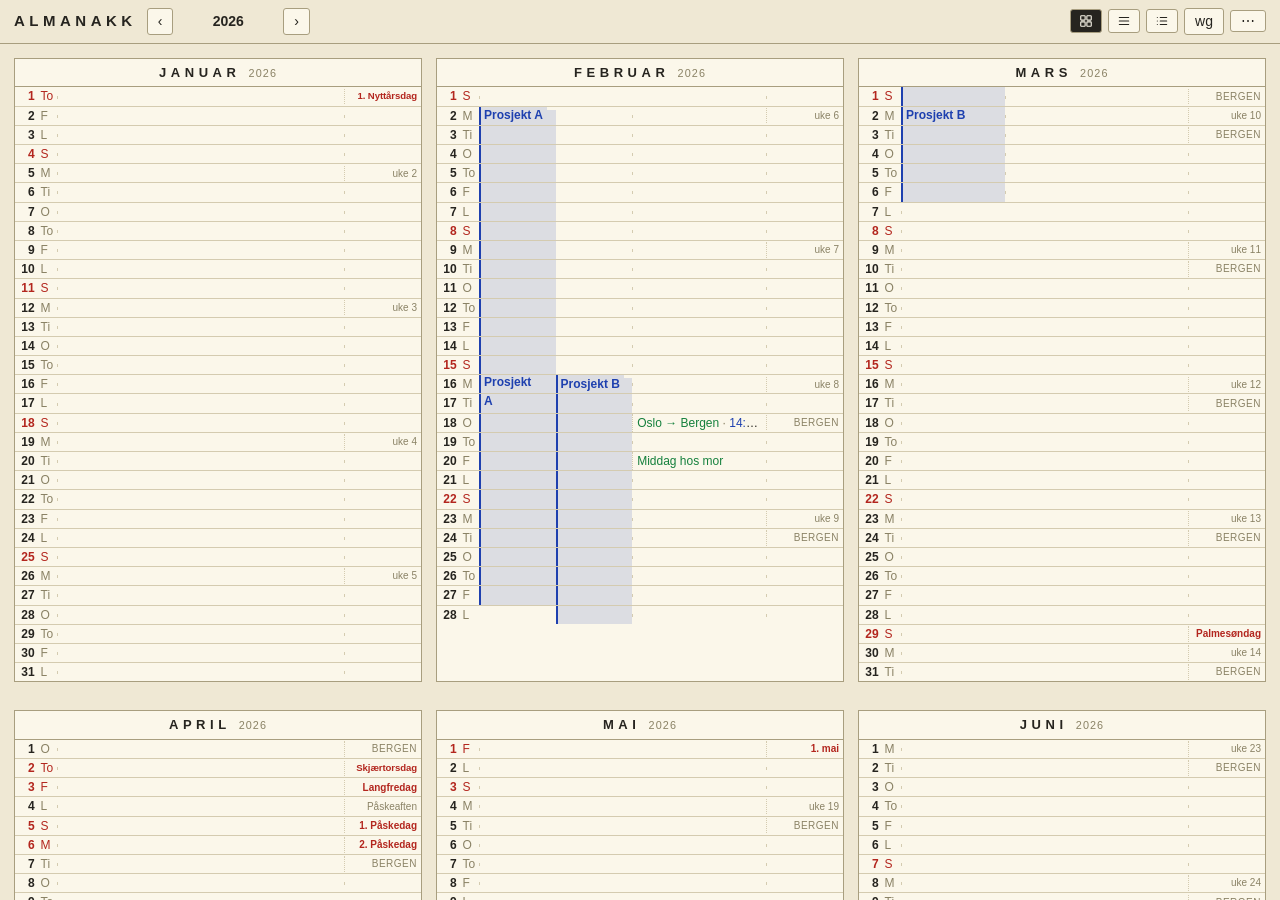
==== index.html @ f5c3d88b "Capitalise the city in a saved marker, but never a word that already shouts Typing "-oslo" now store" ====
<!doctype html>
<html lang="no">
<head>
<meta charset="utf-8">
<meta name="viewport" content="width=device-width, initial-scale=1, viewport-fit=cover">
<meta name="theme-color" content="#efe8d4">
<meta name="apple-mobile-web-app-capable" content="yes">
<meta name="apple-mobile-web-app-status-bar-style" content="default">
<title>Almanakk</title>
<link rel="manifest" href="manifest.webmanifest">
<link rel="apple-touch-icon" href="icon-192-v2.png">
<link rel="stylesheet" href="style.css?v=20260906">
</head>
<body>
<header>
  <h1>ALMANAKK</h1>
  <nav>
    <button id="prev" title="Forrige">‹</button>
    <strong id="period-label"></strong>
    <button id="next" title="Neste">›</button>
  </nav>
  <div class="spacer"></div>
  <nav>
    <button id="view-year" title="År" aria-label="År"><svg width="14" height="14" viewBox="0 0 24 24" fill="none" stroke="currentColor" stroke-width="1.9" stroke-linecap="round" aria-hidden="true"><rect x="3" y="3" width="7.5" height="7.5" rx="1"/><rect x="13.5" y="3" width="7.5" height="7.5" rx="1"/><rect x="3" y="13.5" width="7.5" height="7.5" rx="1"/><rect x="13.5" y="13.5" width="7.5" height="7.5" rx="1"/></svg></button>
    <button id="view-month" title="Måned" aria-label="Måned"><svg width="14" height="14" viewBox="0 0 24 24" fill="none" stroke="currentColor" stroke-width="1.9" stroke-linecap="round" aria-hidden="true"><path d="M4 6h16M4 12h16M4 18h16"/></svg></button>
    <button id="view-detail" title="Detaljer — hver hendelse på egen linje" aria-label="Detaljer"><svg width="14" height="14" viewBox="0 0 24 24" fill="none" stroke="currentColor" stroke-width="1.9" stroke-linecap="round" aria-hidden="true"><path d="M4 6h.01M4 12h.01M4 18h.01M9 6h11M9 12h11M9 18h11"/></svg></button>
    <button id="tour-chip" hidden title="Legg wg-turnékalenderne over som bånd">wg</button>
    <button id="signin" hidden>Logg inn med Google</button>
    <!-- everything you set once and leave lives behind the dots, so the header
         keeps one row on a phone and the month starts higher up the screen -->
    <details id="more">
      <summary title="Mer" aria-label="Mer">⋯</summary>
      <div id="more-list">
        <button id="print" title="Skriv ut A4">Skriv ut</button>
        <button id="lang-chip" title="Norsk / English"><svg width="12" height="12" viewBox="0 0 24 24" fill="none" stroke="currentColor" stroke-width="2"><circle cx="12" cy="12" r="10"/><path d="M2 12h20M12 2c3.5 3.5 3.5 16.5 0 20-3.5-3.5-3.5-16.5 0-20z"/></svg> <span>Språk</span></button>
        <details id="cal-picker" hidden>
          <summary>Kalendere</summary>
          <div id="cal-list"></div>
        </details>
      </div>
    </details>
  </nav>
</header>
<div id="banner" hidden></div>
<main id="app"></main>
<div id="toast" hidden></div>
<script src="config.js?v=20260906"></script>
<script src="demo-data.js?v=20260906"></script>
<script src="airports.js?v=20260906"></script>
<script src="app.js?v=20260906"></script>
<script src="gcal.js?v=20260906"></script>
<script src="https://accounts.google.com/gsi/client" async defer onload="window.gcalReady && gcalReady()"></script>
<script>
if ('serviceWorker' in navigator && location.protocol === 'https:') {
  navigator.serviceWorker.register('sw.js');
}
</script>
</body>
</html>
---- style.css ----
:root {
  --paper: #efe8d4;
  --card: #fbf7ea;
  --ink: #26241f;
  --rule: #d4cbb0;
  --rule-strong: #a89e7f;
  --red: #b3261e;
  --muted: #8a8265;
}

* { box-sizing: border-box; }

body {
  margin: 0;
  background: var(--paper);
  color: var(--ink);
  font: 14px/1.35 "Helvetica Neue", Helvetica, Arial, sans-serif;
  height: 100dvh;
  display: flex;
  flex-direction: column;
}
main { flex: 1; min-height: 0; overflow: auto; }

header {
  position: sticky;
  top: 0;
  z-index: 5;
  display: flex;
  align-items: center;
  gap: 10px;
  padding: 8px 14px;
  background: var(--paper);
  border-bottom: 1px solid var(--rule-strong);
}
header h1 { font-size: 15px; letter-spacing: .3em; margin: 0; }
header nav { display: flex; align-items: center; gap: 6px; }
header .spacer { flex: 1; }
#period-label { min-width: 7em; text-align: center; }

button {
  font: inherit;
  padding: 3px 10px;
  background: var(--card);
  border: 1px solid var(--rule-strong);
  border-radius: 3px;
  cursor: pointer;
  color: var(--ink);
}
button.active { background: var(--ink); color: var(--card); }
/* every direct control in the header is a glyph, so they share one shape */
#lang-chip, #view-year, #view-month, #view-detail { display: inline-flex; align-items: center; padding: 4px 8px; }
#lang-chip svg, #view-year svg, #view-month svg, #view-detail svg { display: block; }
#more-list #lang-chip { padding: 3px 10px; gap: 6px; }

/* the ⋯ menu: same pattern as the calendar panel, anchored to the screen on a
   phone so it can never run off the edge (the header wraps) */
#more { position: relative; }
#more summary { cursor: pointer; padding: 3px 10px; background: var(--card); border: 1px solid var(--rule-strong); border-radius: 3px; list-style: none; line-height: 1; }
#more summary::-webkit-details-marker { display: none; }
#more[open] summary { background: var(--ink); color: var(--card); }
#more-list {
  position: absolute; right: 0; top: 110%;
  background: var(--card); border: 1px solid var(--rule-strong);
  padding: 8px; min-width: 160px; z-index: 11;
  display: flex; flex-direction: column; align-items: stretch; gap: 6px;
}
#more-list button { text-align: left; }
#more-list #lang-chip { justify-content: flex-start; gap: 6px; }
#more-list #cal-picker { position: static; }

#cal-picker { position: relative; }
#cal-picker summary { cursor: pointer; padding: 3px 10px; background: var(--card); border: 1px solid var(--rule-strong); border-radius: 3px; list-style: none; }
#cal-list {
  position: absolute; right: 0; top: 110%;
  background: var(--card); border: 1px solid var(--rule-strong);
  padding: 8px 12px; min-width: 220px; z-index: 10;
  display: flex; flex-direction: column; gap: 4px;
}
#cal-list .cal-row { display: grid; grid-template-columns: 2.2em 2.2em 2.6em 1em 1fr; gap: 4px; align-items: center; white-space: nowrap; }
#cal-list .cal-head { font-size: 10px; color: var(--muted); letter-spacing: .05em; }
#cal-list .dot { width: 10px; height: 10px; border-radius: 50%; background: var(--c, #999); display: inline-block; }
/* which build this device is running — settles "is the fix live yet?" */
#cal-list .cal-build { font-size: 10px; color: var(--muted); letter-spacing: .05em; margin-top: 6px; border-top: 1px solid var(--rule); padding-top: 5px; }

/* the day panel says which calendar a new event lands in — with three
   calendars in play, "did that go to the right one?" is a fair question */
.qa-target { margin: 4px 0 0; font-size: 11px; color: var(--muted); display: flex; align-items: center; gap: 5px; }
.qa-target .dot { width: 8px; height: 8px; border-radius: 50%; background: var(--c, #999); display: inline-block; flex: none; }

#banner {
  padding: 5px 14px;
  font-size: 12px;
  color: var(--muted);
  border-bottom: 1px solid var(--rule);
}

/* ---------- month blocks ---------- */

.quarter {
  display: grid;
  grid-template-columns: repeat(3, minmax(300px, 1fr));
  gap: 14px;
  padding: 14px;
}

.month {
  background: var(--card);
  border: 1px solid var(--rule-strong);
}
.month h2 {
  margin: 0;
  padding: 5px;
  text-align: center;
  font-size: 13px;
  font-weight: 700;
  letter-spacing: .35em;
  border-bottom: 1px solid var(--rule-strong);
}
.month h2 small { font-weight: 400; letter-spacing: .1em; color: var(--muted); }

.day {
  display: grid;
  --pre: 1.8em 1.7em;
  --own: repeat(var(--lanes, 1), minmax(0, 4fr));
  --det: minmax(0, 7fr);
  --wgt: ;
  --inf: 5.2em;
  grid-template-columns: var(--pre) var(--own) var(--wgt) var(--det) var(--inf);
  border-bottom: 1px solid var(--rule);
  min-height: 1.5em;
  font-size: 12px;
  position: relative;
  cursor: text;
}
.day:last-child { border-bottom: none; }
.day > span { padding: 1px 4px; overflow: hidden; }
.day .num { text-align: right; font-weight: 600; padding-right: 2px; white-space: nowrap; }
.day .wd { color: var(--muted); white-space: nowrap; }
.day.red .num, .day.red .wd { color: var(--red); }
/* project/tour lanes: tinted band, label at span start / month start / Mondays */
.day .lane { padding: 0; position: relative; }
/* a band label is always ONE line in its own row; a long title is written
   down the band one word per row instead of overflowing into the next day */
.day .lane.on { background: color-mix(in srgb, var(--c) 14%, var(--card)); border-left: 2px solid var(--ci, var(--c)); }
/* line-height/padding kept tight: on a phone a row can be ~21px, and a taller
   label box gets clipped by the row or covered by the next one — a band label
   sliced through the middle of its letters */
.day .lane i { font-style: normal; color: var(--ci, var(--c)); font-weight: 600; padding: 0 3px; line-height: 1.3; display: block; overflow: hidden; max-height: 100%; }
.day .lane i span { display: block; min-width: 0; overflow: hidden; white-space: nowrap; text-overflow: ellipsis; }
/* a label writes sideways across the free cells to its right, like handwriting;
   --spillw = how far it may reach, in multiples of its own lane width */
.day .lane.spill { overflow: visible; }
.day .lane.spill i {
  position: absolute;
  /* fills the row exactly: a box only as tall as its text leaves paper above
     and below, which reads as stripes down a band. Text centred inside. */
  left: 0; top: 0; bottom: 0;
  display: flex; align-items: center;
  z-index: 1;
  width: max-content; /* grow past the anchor cell, exactly as far as the words */
  max-width: var(--spillw, 100%);
  overflow: hidden;
  /* tint hugs the text; mixed with the paper so it never double-darkens the band */
  background: color-mix(in srgb, var(--c) 14%, var(--card));
  padding-right: 4px;
}
.day .lane.wg.spill i { background: color-mix(in srgb, var(--c) 22%, var(--card)); }

.day .lane i.ghost { color: transparent; user-select: none; }
/* a thin paper seam marks where one band ends and the next begins — drawn as
   an inset shadow, NOT a border, so it never pushes the label down out of the row */
.day .lane.on.bstart { box-shadow: inset 0 3px 0 var(--card); }
/* tbc in a title renders tentative: italic text, dashed lighter band */
/* tbc anywhere means tentative — including a planned move, so a city set by a
   trip that isn't booked yet reads italic */
.evt.tbc, #popover p.tbc b, .lane.tbc i, .info .cty.tbc, #popover .city-tag.tbc { font-style: italic; }
.day .lane.on.tbc { border-left-style: dashed; background: color-mix(in srgb, var(--c) 9%, var(--card)); }
/* shows ping red: band labels + a dot on the day number */
.day .lane.showband i { color: var(--red); }
.day.showday .num::after { content: '•'; color: var(--red); margin-left: 1px; }
.month.haswg .day { --wgt: repeat(var(--wg, 1), minmax(0, 4.5fr)); --det: minmax(0, 5.5fr); }
/* wg overlay lanes: clearly "context", not your own schedule */
.day .lane.wg {
  border-left: 2px dashed var(--ci, var(--c));
  border-right: 1px dashed color-mix(in srgb, var(--ci, var(--c)) 55%, var(--card));
  background: color-mix(in srgb, var(--c) 22%, var(--card));
}
.day .lane.wg i { font-weight: 400; font-size: 10px; text-transform: uppercase; letter-spacing: .04em; }
#popover .wgrow { opacity: .8; }
#popover .wg-mark { font-size: 9px; text-transform: uppercase; letter-spacing: .08em; border: 1px solid var(--muted); color: var(--muted); border-radius: 2px; padding: 0 3px; vertical-align: middle; }
/* single-day details: always ONE line — joined with · , clipped with … ; tap the day for the full list */
.day .detail { border-left: 1px dotted var(--rule); align-self: center; width: 100%; white-space: nowrap; overflow: hidden; text-overflow: ellipsis; }
.day .detail .evt { font-weight: 400; display: inline; }
.day .detail .evt + .evt::before { content: ' · '; color: var(--muted); }
.day .detail .evt.wgd { opacity: .55; } /* wg items: visibly "theirs", clipped first */
.day .detail .evt.showevt { opacity: 1; font-weight: 600; } /* shows pop at full red, never dimmed */
.day .info { font-size: 10px; color: var(--muted); text-align: right; border-left: 1px dotted var(--rule); align-self: center; white-space: nowrap; text-overflow: ellipsis; }
.day .info.red { color: var(--red); font-weight: 600; }
.day.today { outline: 2px solid #d97706; outline-offset: -2px; }

#popover {
  position: fixed;
  z-index: 30;
  background: var(--card);
  border: 1px solid var(--ink);
  box-shadow: 2px 3px 0 rgba(0,0,0,.15);
  padding: 8px 12px;
  width: min(340px, 92vw);
  font-size: 13px;
}
#popover p { margin: 0 0 4px; }
#popover .city-tag { float: right; color: var(--muted); text-transform: uppercase; letter-spacing: .08em; font-size: 11px; font-weight: 600; }
#popover .dim { color: var(--muted); font-size: 11px; }
#popover .actions { display: flex; gap: 8px; margin-top: 6px; }

#popover .qa input {
  width: 100%;
  font: inherit;
  font-size: 16px; /* <16px makes iOS Safari auto-zoom on focus */
  border: 1px solid var(--ink);
  background: #fff;
  padding: 4px 6px;
  margin-top: 6px;
}
#popover .x {
  font-size: 11px;
  padding: 0 6px;
  margin-left: 8px;
}

#toast {
  position: fixed;
  bottom: 18px; left: 50%;
  transform: translateX(-50%);
  background: var(--ink); color: var(--card);
  padding: 6px 14px; border-radius: 4px;
  font-size: 13px; z-index: 20;
}

/* ---------- phone strip ---------- */

main.strip { height: 100%; overflow-y: auto; }
.strip .month {
  max-width: 560px; margin: 0 auto;
  border-left: none; border-right: none;
  min-height: 100%; /* fill the screen when sparse, grow + scroll when dense */
  display: flex; flex-direction: column;
  /* keep the last day clear of the home indicator (PWA) and of Safari's
     floating toolbar, which overlays the bottom of the viewport */
  padding-bottom: calc(env(safe-area-inset-bottom) + 12px);
}
/* the month must visibly END: without this the last row — and any tour band
   running through it — bleeds into the screen edge and reads as cut off */
.strip .day:last-child { border-bottom: 1px solid var(--rule-strong); }
.strip .day { flex: 1 0 auto; font-size: 13px; align-items: center; }
.strip .day .lane { align-self: stretch; display: flex; align-items: center; }
.strip .day .info { font-size: 11px; }

@media (max-width: 720px) {
  /* the header wraps, so the Kalendere button can sit at the far left — anchor
     the panel to the screen instead of the button, or it runs off the edge */
  #cal-picker, #more { position: static; }
  #more-list { left: auto; right: 8px; min-width: 150px; }
  #cal-list {
    left: 8px; right: 8px; top: 100%;
    min-width: 0;
    max-height: 65vh; overflow-y: auto;
  }
  #cal-list .cal-row { grid-template-columns: 2.2em 2.2em 2.6em 1em minmax(0, 1fr); }
  #cal-list .nm { overflow: hidden; text-overflow: ellipsis; }
  header { flex-wrap: wrap; padding: 4px 8px; gap: 4px 8px; }
  header nav { flex-wrap: wrap; gap: 4px; }
  header h1 { font-size: 13px; letter-spacing: .2em; flex-basis: auto; }
  header .spacer { display: none; }
  #period-label { min-width: 0; }
  button, #cal-picker summary, #more summary { padding: 2px 8px; font-size: 13px; }
  .quarter { grid-template-columns: 1fr; padding: 8px; }
}

/* ---------- "Detaljer" view: every event on its own row ---------- */

.detailed .day .detail { white-space: normal; }
.detailed .day .detail .evt { display: block; }
.detailed .day .detail .evt + .evt::before { content: ''; }

/* ---------- cities column (derived from flights) ---------- */

/* the city rides in the info column in tiny caps; a long name steps down a
   size rather than widen the column or clip (Alan, 2026-08-25) */
.day .info .cty { text-transform: uppercase; letter-spacing: .05em; }
.day .info .cty.long { font-size: .85em; letter-spacing: .02em; }
/* a long holiday name steps down too, rather than clipping ("K. himmelfartsdag") */
.day .info.long { font-size: .8em; letter-spacing: -.01em; }
.day .info.long.xlong { font-size: .72em; }
.month.cities .day { --inf: 6.4em; }

#toast button {
  margin-left: 12px;
  background: var(--card);
  color: var(--ink);
  border: none;
  border-radius: 3px;
  font-weight: 600;
  padding: 2px 10px;
}

#popover .qa { display: flex; gap: 6px; align-items: stretch; }
#popover .qa .add { margin-top: 6px; white-space: nowrap; }

/* ---------- print (A4 landscape; 3, 6 or 12 months per page) ---------- */

@media print {
  @page { size: A4 landscape; margin: 6mm; }
  header, #banner, #toast, #popover { display: none !important; }
  body { background: #fff; display: block; height: auto; }
  .quarter {
    gap: 3mm;
    padding: 0;
    page-break-after: always;
  }
  .quarter.g3 { grid-template-columns: repeat(3, minmax(0, 1fr)); }
  .quarter.g6 { grid-template-columns: repeat(6, minmax(0, 1fr)); }
  .quarter.g12 { grid-template-columns: repeat(12, minmax(0, 1fr)); gap: 1.5mm; }
  .quarter:last-child { page-break-after: auto; }
  .month { border-color: #999; break-inside: avoid; }
  .day { font-size: 6.5pt; min-height: 5.7mm; border-bottom-color: #ccc; --pre: 2.6em 2.2em; --inf: 6em; }
  .month.cities .day { --inf: 6.6em; }
  .day > span { padding: 1px 2px; }
  /* on paper: every day the same height — details stay on one line */
  .day .detail { overflow: hidden; }
  .day .info { font-size: 5.5pt; }
  .month h2 { font-size: 9pt; }
  .day.today { outline: none; }
  /* 6 months per page */
  body.print-6 .day { font-size: 5pt; --pre: 2.4em 2em; --inf: 5em; }
  body.print-6 .month.cities .day { --inf: 5.6em; }
  body.print-6 .day .info { font-size: 4.2pt; }
  body.print-6 .month h2 { font-size: 6.5pt; letter-spacing: .2em; }
  /* the whole year on one classic sheet */
  body.print-12 .day { font-size: 3.8pt; --pre: 2.2em 1.9em; --inf: 4em; --own: repeat(var(--lanes, 1), minmax(0, 3fr)); --det: minmax(0, 4fr); }
  body.print-12 .month.cities .day { --inf: 4.6em; }
  body.print-12 .day .info { font-size: 3.2pt; }
  body.print-12 .month h2 { font-size: 5pt; letter-spacing: .1em; padding: 2px; }
  body.print-12 .day .lane i { padding: 0 1px; }
}
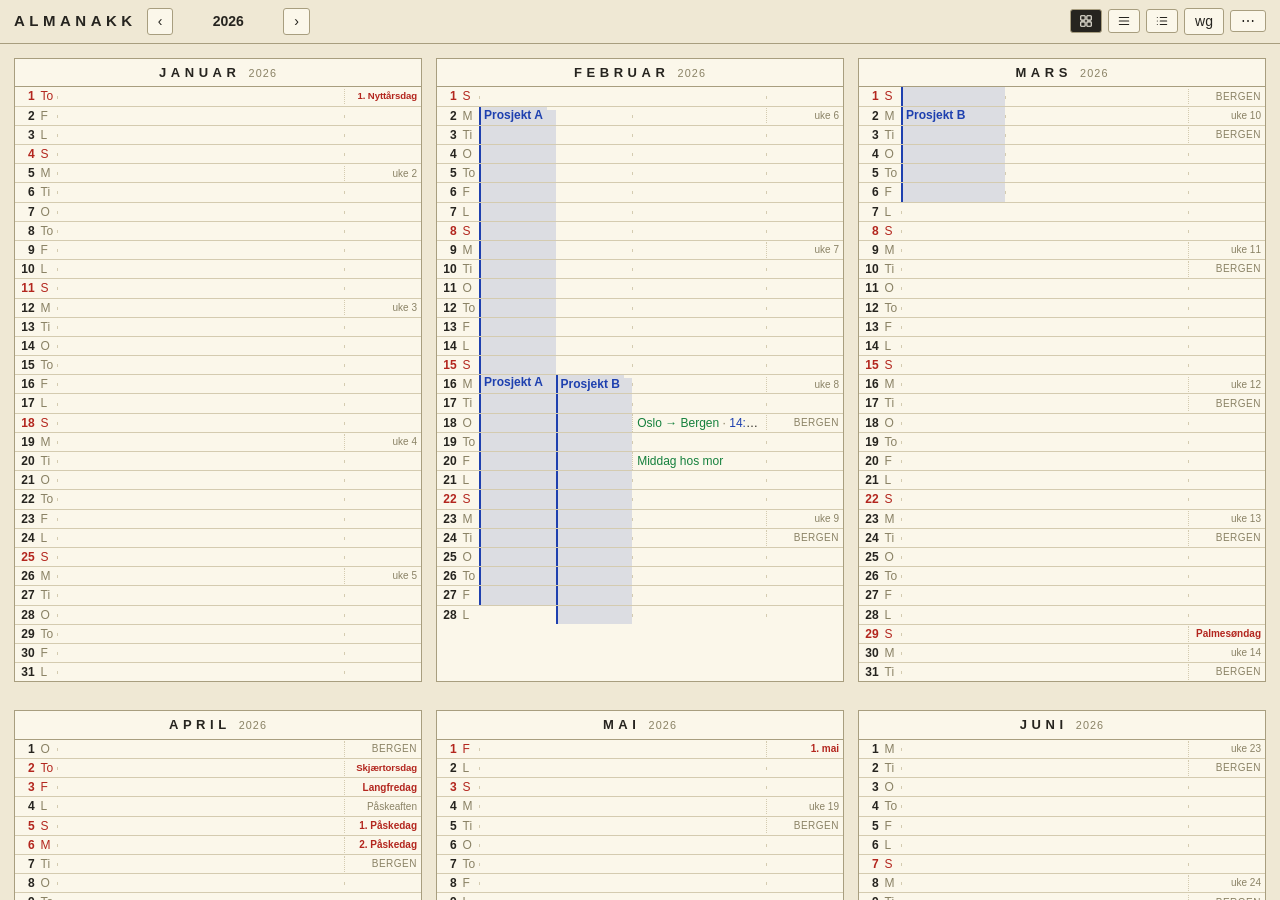
==== commit a562fc97: "Local time where you are, and a label that only breaks when it must Three things Alan asked for, fro" ====
--- a/index.html
+++ b/index.html
@@ -9,7 +9,7 @@
 <title>Almanakk</title>
 <link rel="manifest" href="manifest.webmanifest">
 <link rel="apple-touch-icon" href="icon-192-v2.png">
-<link rel="stylesheet" href="style.css?v=20260906">
+<link rel="stylesheet" href="style.css?v=20260909">
 </head>
 <body>
 <header>
@@ -44,11 +44,11 @@
 <div id="banner" hidden></div>
 <main id="app"></main>
 <div id="toast" hidden></div>
-<script src="config.js?v=20260906"></script>
-<script src="demo-data.js?v=20260906"></script>
-<script src="airports.js?v=20260906"></script>
-<script src="app.js?v=20260906"></script>
-<script src="gcal.js?v=20260906"></script>
+<script src="config.js?v=20260909"></script>
+<script src="demo-data.js?v=20260909"></script>
+<script src="airports.js?v=20260909"></script>
+<script src="app.js?v=20260909"></script>
+<script src="gcal.js?v=20260909"></script>
 <script src="https://accounts.google.com/gsi/client" async defer onload="window.gcalReady && gcalReady()"></script>
 <script>
 if ('serviceWorker' in navigator && location.protocol === 'https:') {
--- a/style.css
+++ b/style.css
@@ -84,6 +84,10 @@
 
 /* the day panel says which calendar a new event lands in — with three
    calendars in play, "did that go to the right one?" is a fair question */
+/* the city is tappable: it is the quickest way to correct where you are */
+.cty { cursor: pointer; }
+.cty:hover { text-decoration: underline; text-underline-offset: 2px; }
+
 .qa-target { margin: 4px 0 0; font-size: 11px; color: var(--muted); display: flex; align-items: center; gap: 5px; }
 .qa-target .dot { width: 8px; height: 8px; border-radius: 50%; background: var(--c, #999); display: inline-block; flex: none; }
 
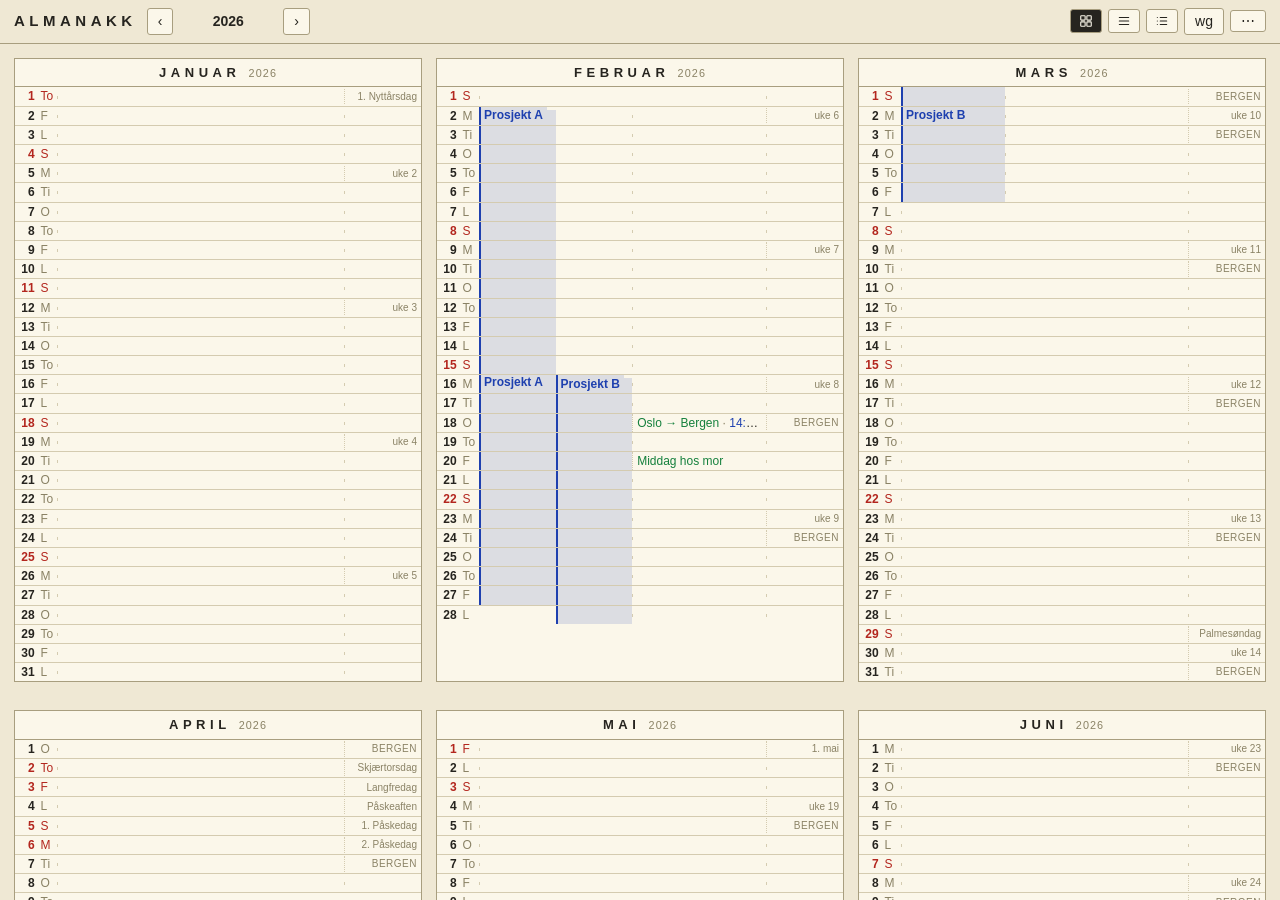
==== commit 5ee14b72: "Plan a move from the day's corner, and let a booking answer it I built the wrong thing first: an edi" ====
--- a/index.html
+++ b/index.html
@@ -9,7 +9,7 @@
 <title>Almanakk</title>
 <link rel="manifest" href="manifest.webmanifest">
 <link rel="apple-touch-icon" href="icon-192-v2.png">
-<link rel="stylesheet" href="style.css?v=20260909">
+<link rel="stylesheet" href="style.css?v=20260910">
 </head>
 <body>
 <header>
@@ -44,11 +44,11 @@
 <div id="banner" hidden></div>
 <main id="app"></main>
 <div id="toast" hidden></div>
-<script src="config.js?v=20260909"></script>
-<script src="demo-data.js?v=20260909"></script>
-<script src="airports.js?v=20260909"></script>
-<script src="app.js?v=20260909"></script>
-<script src="gcal.js?v=20260909"></script>
+<script src="config.js?v=20260910"></script>
+<script src="demo-data.js?v=20260910"></script>
+<script src="airports.js?v=20260910"></script>
+<script src="app.js?v=20260910"></script>
+<script src="gcal.js?v=20260910"></script>
 <script src="https://accounts.google.com/gsi/client" async defer onload="window.gcalReady && gcalReady()"></script>
 <script>
 if ('serviceWorker' in navigator && location.protocol === 'https:') {
--- a/style.css
+++ b/style.css
@@ -85,8 +85,8 @@
 /* the day panel says which calendar a new event lands in — with three
    calendars in play, "did that go to the right one?" is a fair question */
 /* the city is tappable: it is the quickest way to correct where you are */
-.cty { cursor: pointer; }
-.cty:hover { text-decoration: underline; text-underline-offset: 2px; }
+.info.plan { cursor: pointer; }
+.info.plan:hover .cty, .info.plan:hover { text-decoration: underline; text-underline-offset: 2px; }
 
 .qa-target { margin: 4px 0 0; font-size: 11px; color: var(--muted); display: flex; align-items: center; gap: 5px; }
 .qa-target .dot { width: 8px; height: 8px; border-radius: 50%; background: var(--c, #999); display: inline-block; flex: none; }
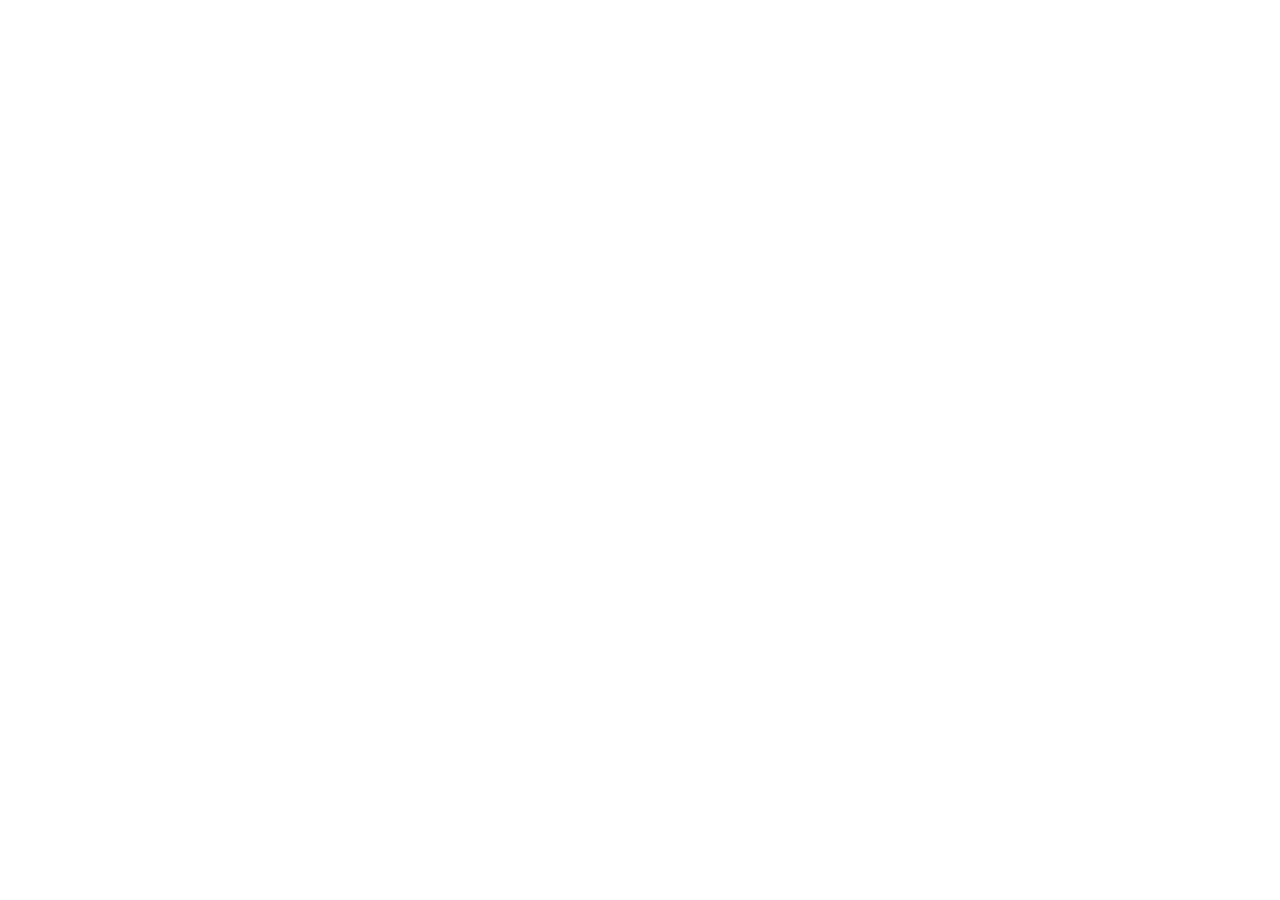
==== commit 61b8b30c: "Retire the github.io address: every page forwards to almanakk-v2.pages.dev Co-Authored-By: Claude Op" ====
--- a/index.html
+++ b/index.html
@@ -2,58 +2,32 @@
 <html lang="no">
 <head>
 <meta charset="utf-8">
-<meta name="viewport" content="width=device-width, initial-scale=1, viewport-fit=cover">
-<meta name="theme-color" content="#efe8d4">
-<meta name="apple-mobile-web-app-capable" content="yes">
-<meta name="apple-mobile-web-app-status-bar-style" content="default">
-<title>Almanakk</title>
-<link rel="manifest" href="manifest.webmanifest">
-<link rel="apple-touch-icon" href="icon-192-v2.png">
-<link rel="stylesheet" href="style.css?v=20260910">
+<meta name="viewport" content="width=device-width, initial-scale=1">
+<meta name="robots" content="noindex">
+<meta http-equiv="refresh" content="2; url=https://almanakk-v2.pages.dev/">
+<title>Almanakk har flyttet</title>
+<style>
+  body { margin: 0; min-height: 100vh; display: grid; place-items: center; background: #ebebe7; color: #1b1f26;
+         font: 15px/1.5 -apple-system, BlinkMacSystemFont, "Helvetica Neue", Helvetica, Arial, sans-serif; }
+  main { background: #fff; border: 1px solid #1b1f26; padding: 28px 32px; max-width: 30em; margin: 16px; }
+  h1 { font-size: 13px; letter-spacing: .16em; margin: 0 0 12px; }
+  a { color: #1b1f26; }
+</style>
 </head>
 <body>
-<header>
-  <h1>ALMANAKK</h1>
-  <nav>
-    <button id="prev" title="Forrige">‹</button>
-    <strong id="period-label"></strong>
-    <button id="next" title="Neste">›</button>
-  </nav>
-  <div class="spacer"></div>
-  <nav>
-    <button id="view-year" title="År" aria-label="År"><svg width="14" height="14" viewBox="0 0 24 24" fill="none" stroke="currentColor" stroke-width="1.9" stroke-linecap="round" aria-hidden="true"><rect x="3" y="3" width="7.5" height="7.5" rx="1"/><rect x="13.5" y="3" width="7.5" height="7.5" rx="1"/><rect x="3" y="13.5" width="7.5" height="7.5" rx="1"/><rect x="13.5" y="13.5" width="7.5" height="7.5" rx="1"/></svg></button>
-    <button id="view-month" title="Måned" aria-label="Måned"><svg width="14" height="14" viewBox="0 0 24 24" fill="none" stroke="currentColor" stroke-width="1.9" stroke-linecap="round" aria-hidden="true"><path d="M4 6h16M4 12h16M4 18h16"/></svg></button>
-    <button id="view-detail" title="Detaljer — hver hendelse på egen linje" aria-label="Detaljer"><svg width="14" height="14" viewBox="0 0 24 24" fill="none" stroke="currentColor" stroke-width="1.9" stroke-linecap="round" aria-hidden="true"><path d="M4 6h.01M4 12h.01M4 18h.01M9 6h11M9 12h11M9 18h11"/></svg></button>
-    <button id="tour-chip" hidden title="Legg wg-turnékalenderne over som bånd">wg</button>
-    <button id="signin" hidden>Logg inn med Google</button>
-    <!-- everything you set once and leave lives behind the dots, so the header
-         keeps one row on a phone and the month starts higher up the screen -->
-    <details id="more">
-      <summary title="Mer" aria-label="Mer">⋯</summary>
-      <div id="more-list">
-        <button id="print" title="Skriv ut A4">Skriv ut</button>
-        <button id="lang-chip" title="Norsk / English"><svg width="12" height="12" viewBox="0 0 24 24" fill="none" stroke="currentColor" stroke-width="2"><circle cx="12" cy="12" r="10"/><path d="M2 12h20M12 2c3.5 3.5 3.5 16.5 0 20-3.5-3.5-3.5-16.5 0-20z"/></svg> <span>Språk</span></button>
-        <details id="cal-picker" hidden>
-          <summary>Kalendere</summary>
-          <div id="cal-list"></div>
-        </details>
-      </div>
-    </details>
-  </nav>
-</header>
-<div id="banner" hidden></div>
-<main id="app"></main>
-<div id="toast" hidden></div>
-<script src="config.js?v=20260910"></script>
-<script src="demo-data.js?v=20260910"></script>
-<script src="airports.js?v=20260910"></script>
-<script src="app.js?v=20260910"></script>
-<script src="gcal.js?v=20260910"></script>
-<script src="https://accounts.google.com/gsi/client" async defer onload="window.gcalReady && gcalReady()"></script>
+<main>
+  <h1>ALMANAKK HAR FLYTTET</h1>
+  <p>Almanakken ligger nå på <a href="https://almanakk-v2.pages.dev/">almanakk-v2.pages.dev</a>.
+  Du sendes dit straks. Legg den gjerne til på hjemskjermen på nytt derfra.</p>
+</main>
 <script>
-if ('serviceWorker' in navigator && location.protocol === 'https:') {
-  navigator.serviceWorker.register('sw.js');
-}
+// This address was the almanac until 08.10.2026. Old installs carry a service worker
+// that would keep showing the old app offline: unregister it, empty its caches, go.
+(async () => {
+  try { for (const r of await navigator.serviceWorker.getRegistrations()) await r.unregister(); } catch (e) {}
+  try { for (const k of await caches.keys()) await caches.delete(k); } catch (e) {}
+  location.replace('https://almanakk-v2.pages.dev/');
+})();
 </script>
 </body>
 </html>
